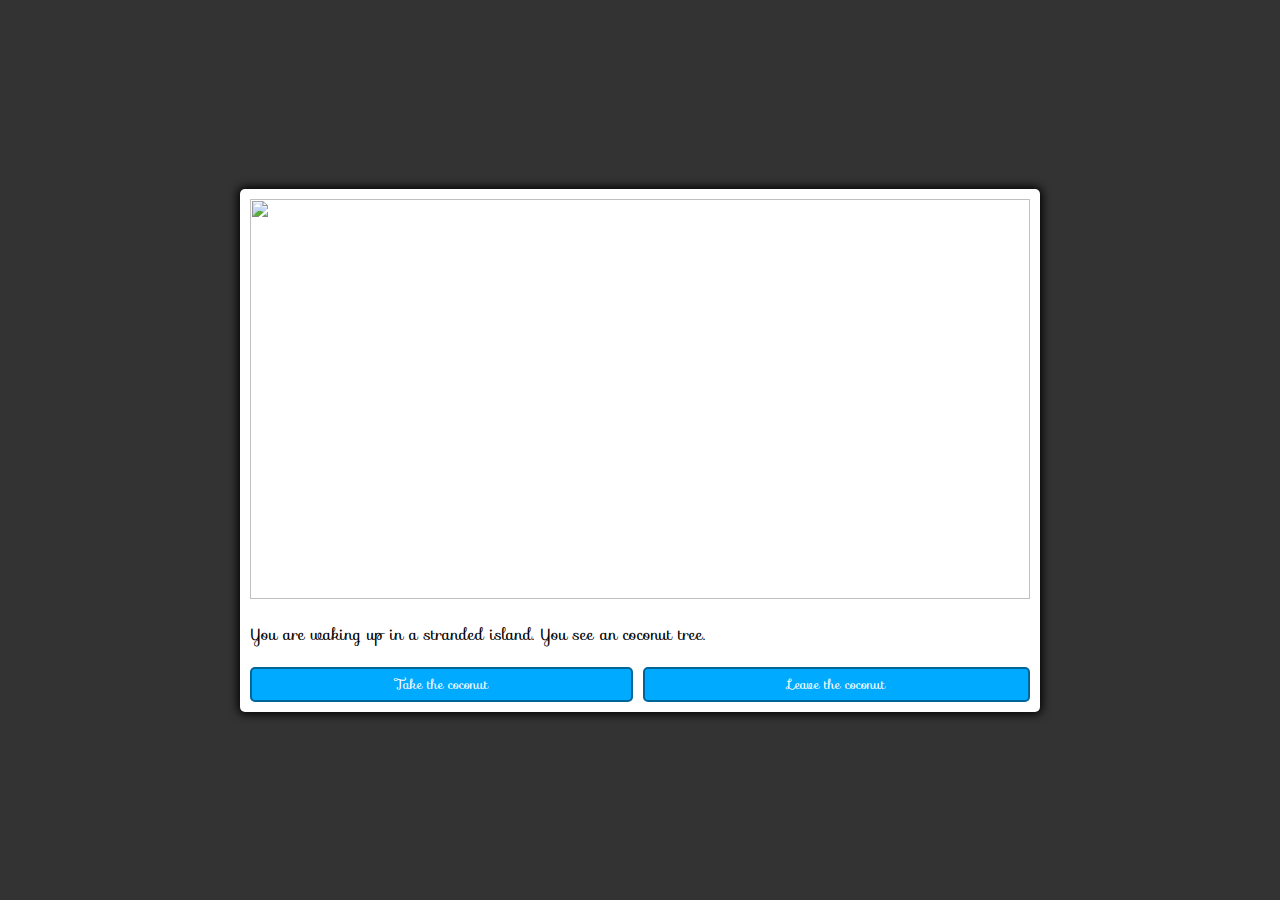
==== index.html @ 58a44108 "Add files via upload" ====
<!DOCTYPE html>
<html lang="en">
<head>

    <link rel="stylesheet" href="./CSS.css">

    <link rel="stylesheet" href="https://fonts.googleapis.com/css?family=Sofia">

    <title>TRPG</title>
</head>
<body>
    
<div class="container">
    <div id="text">Text</div>
    <div id="option-buttons" class="btn-grid">
      <button class="btn">Option 1</button>
      <button class="btn">Option 2</button>
      <button class="btn">Option 3</button>
      <button class="btn">Option 4</button>
    </div>
  </div>
</div>

<script src="./JS.js">

</script>

</body>
</html>
---- CSS.css ----
*, *::before, *::after {
    box-sizing: border-box;
  }

  body {
    font-family: "Sofia", sans-serif;
    padding: 0;
    margin: 0;
    display: flex;
    justify-content: center;
    align-items: center;
    width: 100vw;
    height: 100vh;
    background-color: #333;
  }
  
  .container {
    width: 800px;
    max-width: 80%;
    background-color: white;
    padding: 10px;
    border-radius: 5px;
    box-shadow: 0 0 10px 2px;
  }
  
  .btn-grid {
    display: grid;
    grid-template-columns: repeat(2, auto);
    gap: 10px;
    margin-top: 20px;
  }
  
  .btn {
    font-family: "Sofia", sans-serif;
    background-color: hsl(200, 100%, 50%);
    border: 2px solid hsl(200, 100%, 30%);
    border-radius: 5px;
    padding: 5px 10px;
    color: white;
    outline: none;
  }
  
  .btn:hover {
    border-color: black;
  }
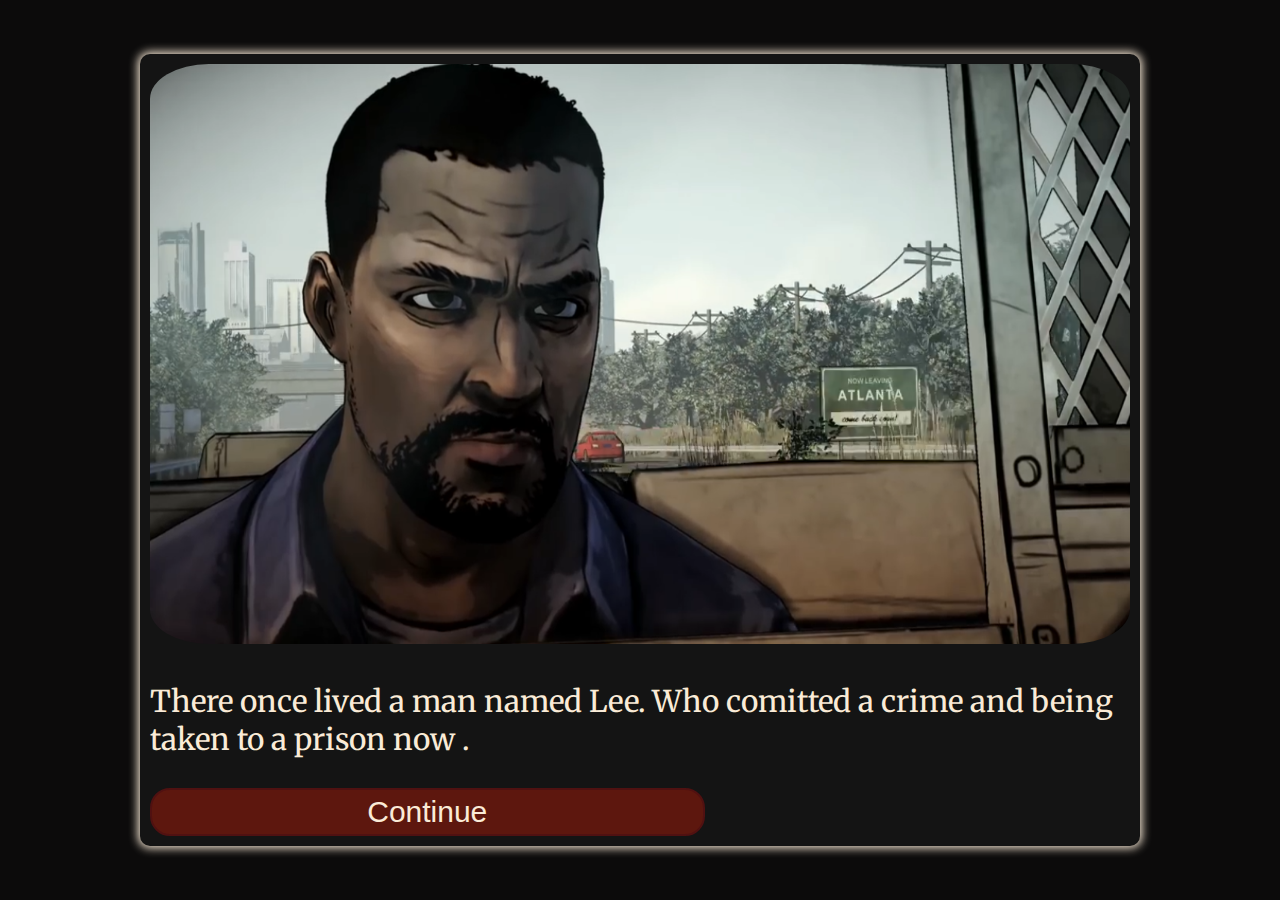
==== commit 6cf02362: "Add files via upload" ====
--- a/index.html
+++ b/index.html
@@ -4,9 +4,11 @@
 
     <link rel="stylesheet" href="./CSS.css">
 
-    <link rel="stylesheet" href="https://fonts.googleapis.com/css?family=Sofia">
+    <style>
+      @import url('https://fonts.googleapis.com/css2?family=Merriweather:wght@700&display=swap');
+    </style>
+    <title>TRPG</title>
 
-    <title>TRPG</title>
 </head>
 <body>
     
--- a/CSS.css
+++ b/CSS.css
@@ -3,7 +3,8 @@
   }
 
   body {
-    font-family: "Sofia", sans-serif;
+    font-family: "Merriweather", sans-serif;
+    font-size: 30px;
     padding: 0;
     margin: 0;
     display: flex;
@@ -11,35 +12,39 @@
     align-items: center;
     width: 100vw;
     height: 100vh;
-    background-color: #333;
+    background-color: #0c0b0b;
+    color: antiquewhite;
   }
   
   .container {
-    width: 800px;
+    width: 1000px;
     max-width: 80%;
-    background-color: white;
+    background-color: rgb(20, 20, 20);
     padding: 10px;
-    border-radius: 5px;
+    border-radius: 10px;
     box-shadow: 0 0 10px 2px;
   }
   
   .btn-grid {
     display: grid;
     grid-template-columns: repeat(2, auto);
-    gap: 10px;
+    gap: 15px;
     margin-top: 20px;
   }
   
   .btn {
     font-family: "Sofia", sans-serif;
-    background-color: hsl(200, 100%, 50%);
-    border: 2px solid hsl(200, 100%, 30%);
-    border-radius: 5px;
+    font-size: 30px;
+    background-color: hsl(7, 74%, 21%);
+    border: 2px solid hsl(0, 65%, 19%);
+    border-radius: 20px;
     padding: 5px 10px;
-    color: white;
+    color: antiquewhite;
     outline: none;
   }
   
   .btn:hover {
-    border-color: black;
+    background-color: rgb(0, 0, 0);
+    border: #ffffff;
+    color: rgb(211, 199, 199);
   }